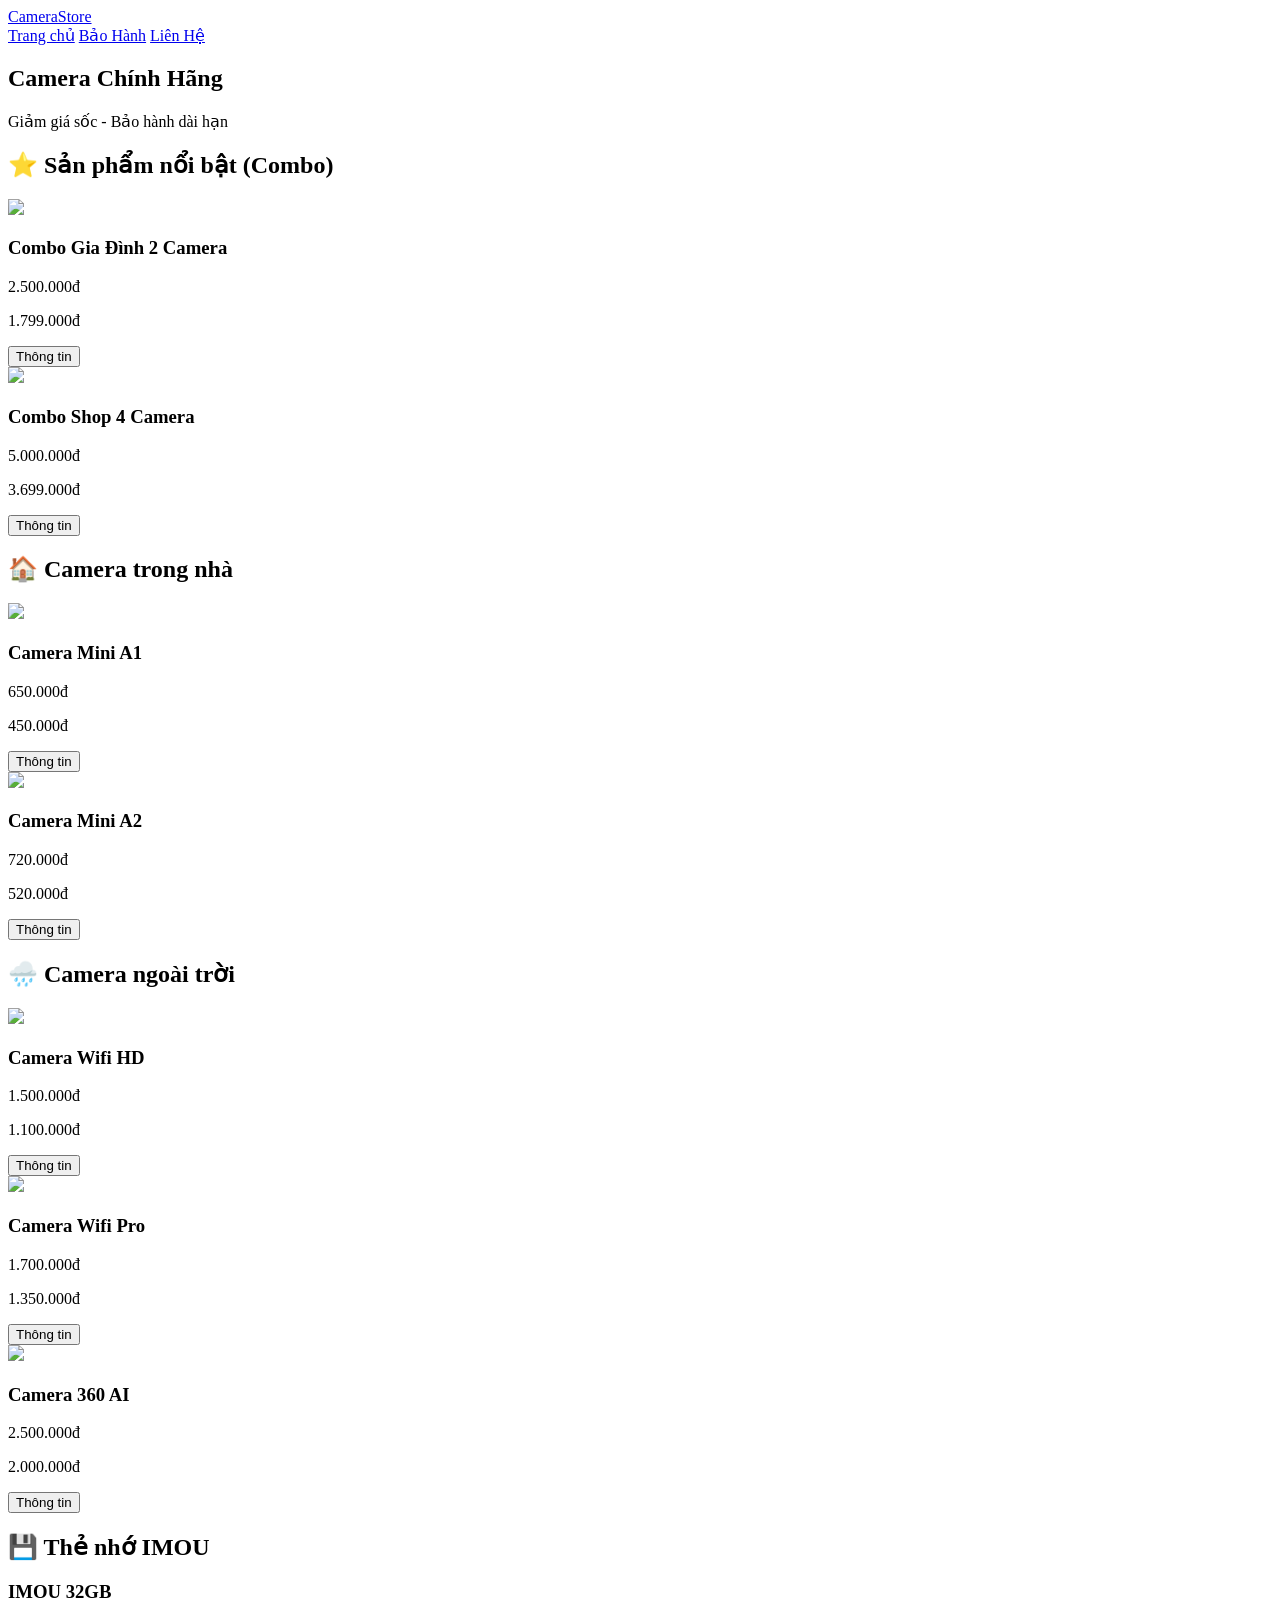
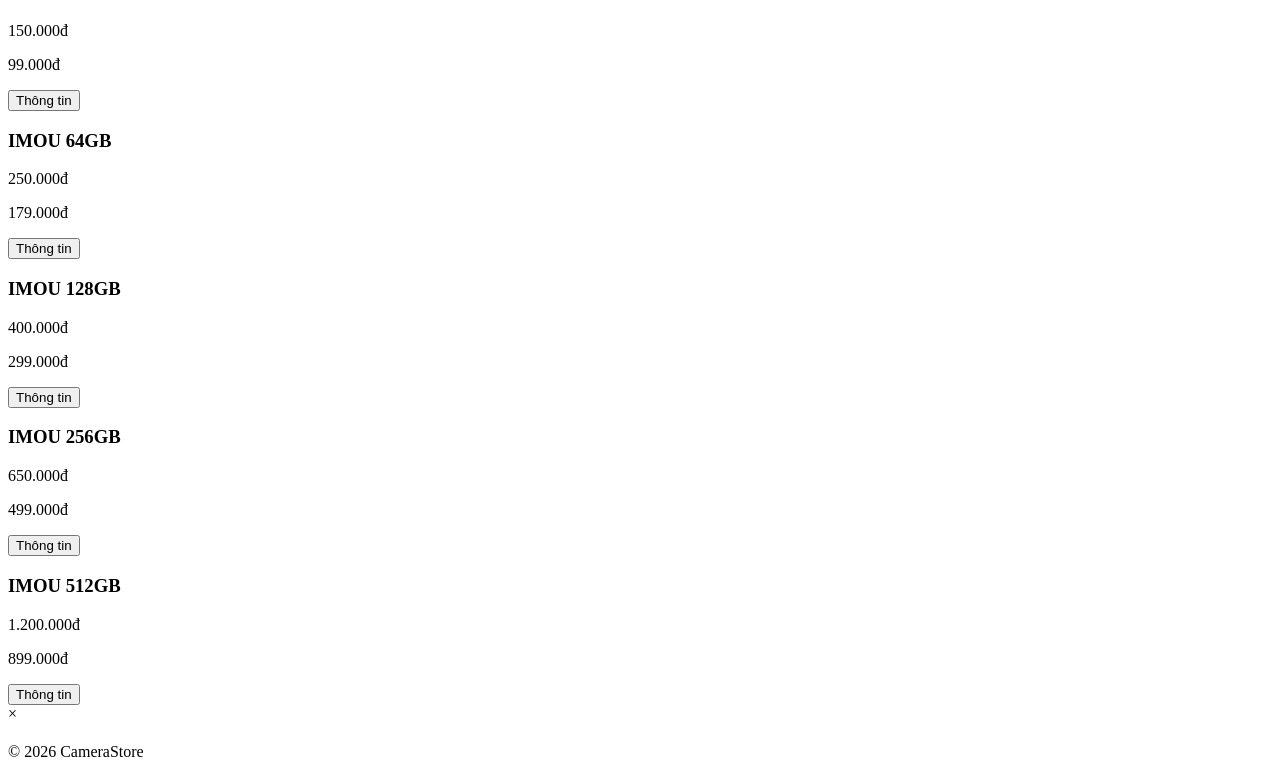
==== index.html @ 9f33ce4b "Add files via upload" ====
<!DOCTYPE html>
<html lang="vi">
<head>
<meta charset="UTF-8">
<meta name="viewport" content="width=device-width, initial-scale=1.0">
<title>Camera Store</title>

<link rel="stylesheet" href="style.css">
</head>

<body>

<header>
  <div class="logo">
    <a href="index.html">CameraStore</a>
  </div>

  <nav>
    <a href="index.html">Trang chủ</a>
    <a href="chinh-sach-bao-hanh.html">Bảo Hành</a>
    <a href="lien-he.html">Liên Hệ</a>
  </nav>
</header>

<!-- HERO -->
<section class="hero">
  <h1>Camera Chính Hãng</h1>
  <p>Giảm giá sốc - Bảo hành dài hạn</p>
</section>

<!-- ⭐ COMBO NỔI BẬT -->
<section class="container">
  <h2>⭐ Sản phẩm nổi bật (Combo)</h2>

  <div class="grid">

    <div class="card">
      <img src="https://via.placeholder.com/300">
      <h3>Combo Gia Đình 2 Camera</h3>
      <p class="old-price">2.500.000đ</p>
      <p class="price">1.799.000đ</p>
      <button onclick="showInfo(0)">Thông tin</button>
    </div>

    <div class="card">
      <img src="https://via.placeholder.com/300">
      <h3>Combo Shop 4 Camera</h3>
      <p class="old-price">5.000.000đ</p>
      <p class="price">3.699.000đ</p>
      <button onclick="showInfo(1)">Thông tin</button>
    </div>

  </div>
</section>

<!-- 🏠 CAMERA TRONG NHÀ -->
<section class="container">
  <h2>🏠 Camera trong nhà</h2>

  <div class="grid">

    <div class="card">
      <img src="https://via.placeholder.com/300">
      <h3>Camera Mini A1</h3>
      <p class="old-price">650.000đ</p>
      <p class="price">450.000đ</p>
      <button onclick="showInfo(2)">Thông tin</button>
    </div>

    <div class="card">
      <img src="https://via.placeholder.com/300">
      <h3>Camera Mini A2</h3>
      <p class="old-price">720.000đ</p>
      <p class="price">520.000đ</p>
      <button onclick="showInfo(3)">Thông tin</button>
    </div>

  </div>
</section>

<!-- 🌧️ CAMERA NGOÀI TRỜI -->
<section class="container">
  <h2>🌧️ Camera ngoài trời</h2>

  <div class="grid">

    <div class="card">
      <img src="https://via.placeholder.com/300">
      <h3>Camera Wifi HD</h3>
      <p class="old-price">1.500.000đ</p>
      <p class="price">1.100.000đ</p>
      <button onclick="showInfo(4)">Thông tin</button>
    </div>

    <div class="card">
      <img src="https://via.placeholder.com/300">
      <h3>Camera Wifi Pro</h3>
      <p class="old-price">1.700.000đ</p>
      <p class="price">1.350.000đ</p>
      <button onclick="showInfo(5)">Thông tin</button>
    </div>

    <div class="card">
      <img src="https://via.placeholder.com/300">
      <h3>Camera 360 AI</h3>
      <p class="old-price">2.500.000đ</p>
      <p class="price">2.000.000đ</p>
      <button onclick="showInfo(6)">Thông tin</button>
    </div>

  </div>
</section>

<!-- 💾 THẺ NHỚ -->
<section class="container">
  <h2>💾 Thẻ nhớ IMOU</h2>

  <div class="grid">

    <div class="card">
      <h3>IMOU 32GB</h3>
      <p class="old-price">150.000đ</p>
      <p class="price">99.000đ</p>
      <button onclick="showInfo(7)">Thông tin</button>
    </div>

    <div class="card">
      <h3>IMOU 64GB</h3>
      <p class="old-price">250.000đ</p>
      <p class="price">179.000đ</p>
      <button onclick="showInfo(8)">Thông tin</button>
    </div>

    <div class="card">
      <h3>IMOU 128GB</h3>
      <p class="old-price">400.000đ</p>
      <p class="price">299.000đ</p>
      <button onclick="showInfo(9)">Thông tin</button>
    </div>

    <div class="card">
      <h3>IMOU 256GB</h3>
      <p class="old-price">650.000đ</p>
      <p class="price">499.000đ</p>
      <button onclick="showInfo(10)">Thông tin</button>
    </div>

    <div class="card">
      <h3>IMOU 512GB</h3>
      <p class="old-price">1.200.000đ</p>
      <p class="price">899.000đ</p>
      <button onclick="showInfo(11)">Thông tin</button>
    </div>

  </div>
</section>

<!-- POPUP -->
<div id="popup" class="popup">
  <div class="popup-content">
    <span class="close" onclick="closePopup()">×</span>
    <h2 id="title"></h2>
    <p id="desc"></p>
  </div>
</div>

<footer>
  © 2026 CameraStore
</footer>

<script>
const products = [
  {name:"Combo Gia Đình 2 Camera", desc:"Combo gia đình dễ lắp, full HD."},
  {name:"Combo Shop 4 Camera", desc:"Giám sát cửa hàng toàn diện."},
  {name:"Camera Mini A1", desc:"Camera nhỏ gọn trong nhà."},
  {name:"Camera Mini A2", desc:"Bản nâng cấp hình ảnh rõ hơn."},
  {name:"Camera Wifi HD", desc:"Camera ngoài trời chống nước."},
  {name:"Camera Wifi Pro", desc:"AI cảnh báo chuyển động."},
  {name:"Camera 360 AI", desc:"Xoay 360 độ thông minh."},
  {name:"IMOU 32GB", desc:"Thẻ nhớ tốc độ cao ổn định."},
  {name:"IMOU 64GB", desc:"Dung lượng trung bình."},
  {name:"IMOU 128GB", desc:"Phù hợp gia đình."},
  {name:"IMOU 256GB", desc:"Lưu trữ dài ngày."},
  {name:"IMOU 512GB", desc:"Dung lượng cực lớn."}
];

function showInfo(i){
  document.getElementById("popup").style.display = "flex";
  document.getElementById("title").innerText = products[i].name;
  document.getElementById("desc").innerText = products[i].desc;
}

function closePopup(){
  document.getElementById("popup").style.display = "none";
}
</script>

</body>
</html>
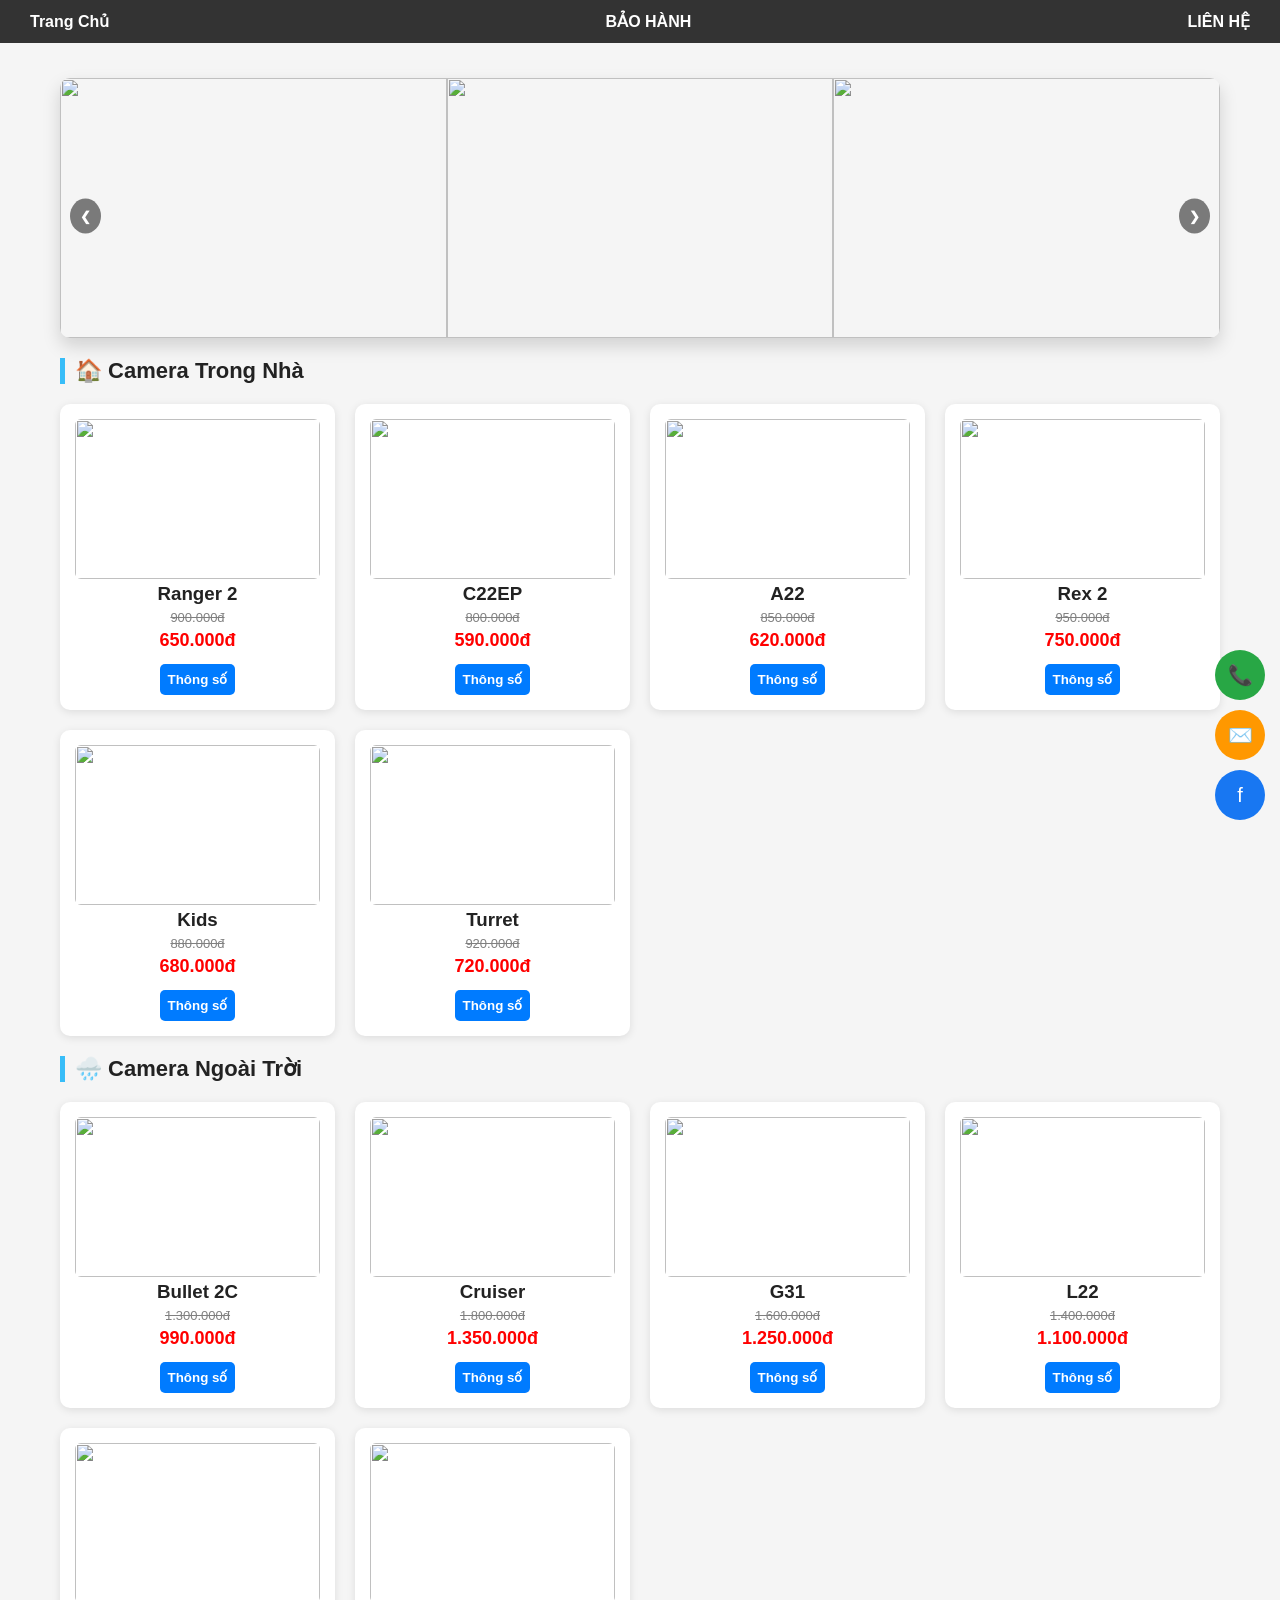
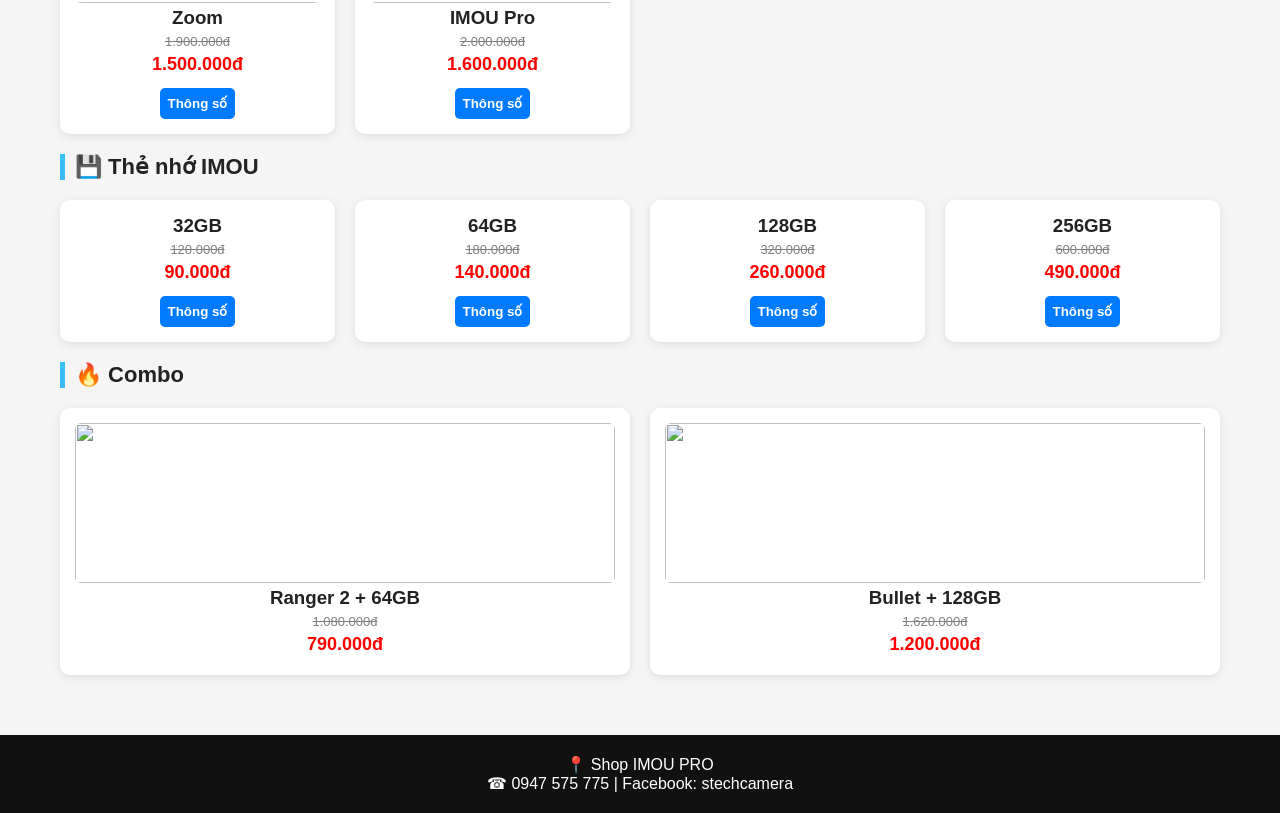
==== commit ff90f08f: "Add files via upload" ====
--- a/index.html
+++ b/index.html
@@ -2,198 +2,444 @@
 <html lang="vi">
 <head>
 <meta charset="UTF-8">
-<meta name="viewport" content="width=device-width, initial-scale=1.0">
-<title>Camera Store</title>
-
+<title>Shop CAMERA IMOU PRO</title>
 <link rel="stylesheet" href="style.css">
+<link rel="manifest" href="manifest.json">
+<meta name="theme-color" content="#111827">
+<style>
+body{
+
+font-family:Arial;
+margin:0;
+background:#f5f5f5;
+}
+
+/* HEADER */
+header{
+background:#111;
+color:#fff;
+text-align:center;
+padding:15px;
+font-size:22px;
+font-weight:bold;
+}
+
+/* NAV */
+nav{
+display:flex;
+justify-content:space-between;
+align-items:center;
+background:#333;
+padding:12px 30px;
+}
+
+nav a{
+color:#fff;
+text-decoration:none;
+font-weight:bold;
+}
+
+/* CONTAINER */
+.container{padding:20px;}
+
+/* GRID */
+.products{
+display:grid;
+grid-template-columns:repeat(auto-fit,minmax(230px,1fr));
+gap:20px;
+}
+
+/* CARD */
+.card{
+background:#fff;
+padding:15px;
+border-radius:10px;
+text-align:center;
+box-shadow:0 2px 8px rgba(0,0,0,0.1);
+}
+
+.card img{
+width:100%;
+height:160px;
+object-fit:cover;
+border-radius:6px;
+cursor:pointer;
+}
+
+/* PRICE */
+.price-old{
+text-decoration:line-through;
+color:gray;
+font-size:13px;
+}
+.price-new{
+color:red;
+font-weight:bold;
+font-size:18px;
+}
+
+/* BUTTON */
+button{
+margin-top:8px;
+padding:8px;
+border:none;
+background:#007bff;
+color:#fff;
+border-radius:5px;
+cursor:pointer;
+}
+
+/* SLIDER */
+.carousel{
+position:relative;
+overflow:hidden;
+width:100%;
+margin:15px 0;
+border-radius:10px;
+}
+.slides{
+display:flex;
+transition:0.5s;
+}
+.slides img{
+width:100%;
+height:260px;
+object-fit:cover;
+}
+.prev,.next{
+position:absolute;
+top:50%;
+transform:translateY(-50%);
+background:rgba(0,0,0,0.5);
+color:#fff;
+border:none;
+padding:10px;
+cursor:pointer;
+}
+.prev{left:10px;}
+.next{right:10px;}
+
+/* POPUP THÔNG SỐ (FIX QUAN TRỌNG) */
+#popup{
+display:none;
+position:fixed;
+top:0;left:0;
+width:100%;height:100%;
+background:rgba(0,0,0,0.7);
+justify-content:center;
+align-items:center;
+}
+
+.box{
+background:#fff;
+padding:20px;
+width:320px;
+border-radius:10px;
+text-align:center;
+}
+
+.close{
+float:right;
+color:red;
+cursor:pointer;
+font-size:18px;
+}
+
+/* ZOOM */
+#zoom{
+display:none;
+position:fixed;
+top:0;left:0;
+width:100%;height:100%;
+background:rgba(0,0,0,0.85);
+justify-content:center;
+align-items:center;
+}
+
+#zoom img{
+max-width:90%;
+max-height:90%;
+border-radius:10px;
+}
+
+/* FLOAT */
+.floating{
+position:fixed;
+right:15px;
+bottom:80px;
+display:flex;
+flex-direction:column;
+gap:10px;
+}
+
+.floating a{
+width:50px;height:50px;
+display:flex;
+align-items:center;
+justify-content:center;
+border-radius:50%;
+color:#fff;
+text-decoration:none;
+font-size:20px;
+}
+
+.phone{background:#28a745;}
+.sms{background:#ff9800;}
+.fb{background:#1877f2;}
+
+/* FOOTER */
+footer{
+background:#111;
+color:#fff;
+text-align:center;
+padding:20px;
+margin-top:40px;
+}
+</style>
 </head>
 
 <body>
 
-<header>
-  <div class="logo">
-    <a href="index.html">CameraStore</a>
-  </div>
-
-  <nav>
-    <a href="index.html">Trang chủ</a>
-    <a href="chinh-sach-bao-hanh.html">Bảo Hành</a>
-    <a href="lien-he.html">Liên Hệ</a>
-  </nav>
-</header>
-
-<!-- HERO -->
-<section class="hero">
-  <h1>Camera Chính Hãng</h1>
-  <p>Giảm giá sốc - Bảo hành dài hạn</p>
-</section>
-
-<!-- ⭐ COMBO NỔI BẬT -->
-<section class="container">
-  <h2>⭐ Sản phẩm nổi bật (Combo)</h2>
-
-  <div class="grid">
-
-    <div class="card">
-      <img src="https://via.placeholder.com/300">
-      <h3>Combo Gia Đình 2 Camera</h3>
-      <p class="old-price">2.500.000đ</p>
-      <p class="price">1.799.000đ</p>
-      <button onclick="showInfo(0)">Thông tin</button>
-    </div>
-
-    <div class="card">
-      <img src="https://via.placeholder.com/300">
-      <h3>Combo Shop 4 Camera</h3>
-      <p class="old-price">5.000.000đ</p>
-      <p class="price">3.699.000đ</p>
-      <button onclick="showInfo(1)">Thông tin</button>
-    </div>
-
-  </div>
-</section>
-
-<!-- 🏠 CAMERA TRONG NHÀ -->
-<section class="container">
-  <h2>🏠 Camera trong nhà</h2>
-
-  <div class="grid">
-
-    <div class="card">
-      <img src="https://via.placeholder.com/300">
-      <h3>Camera Mini A1</h3>
-      <p class="old-price">650.000đ</p>
-      <p class="price">450.000đ</p>
-      <button onclick="showInfo(2)">Thông tin</button>
-    </div>
-
-    <div class="card">
-      <img src="https://via.placeholder.com/300">
-      <h3>Camera Mini A2</h3>
-      <p class="old-price">720.000đ</p>
-      <p class="price">520.000đ</p>
-      <button onclick="showInfo(3)">Thông tin</button>
-    </div>
-
-  </div>
-</section>
-
-<!-- 🌧️ CAMERA NGOÀI TRỜI -->
-<section class="container">
-  <h2>🌧️ Camera ngoài trời</h2>
-
-  <div class="grid">
-
-    <div class="card">
-      <img src="https://via.placeholder.com/300">
-      <h3>Camera Wifi HD</h3>
-      <p class="old-price">1.500.000đ</p>
-      <p class="price">1.100.000đ</p>
-      <button onclick="showInfo(4)">Thông tin</button>
-    </div>
-
-    <div class="card">
-      <img src="https://via.placeholder.com/300">
-      <h3>Camera Wifi Pro</h3>
-      <p class="old-price">1.700.000đ</p>
-      <p class="price">1.350.000đ</p>
-      <button onclick="showInfo(5)">Thông tin</button>
-    </div>
-
-    <div class="card">
-      <img src="https://via.placeholder.com/300">
-      <h3>Camera 360 AI</h3>
-      <p class="old-price">2.500.000đ</p>
-      <p class="price">2.000.000đ</p>
-      <button onclick="showInfo(6)">Thông tin</button>
-    </div>
-
-  </div>
-</section>
-
-<!-- 💾 THẺ NHỚ -->
-<section class="container">
-  <h2>💾 Thẻ nhớ IMOU</h2>
-
-  <div class="grid">
-
-    <div class="card">
-      <h3>IMOU 32GB</h3>
-      <p class="old-price">150.000đ</p>
-      <p class="price">99.000đ</p>
-      <button onclick="showInfo(7)">Thông tin</button>
-    </div>
-
-    <div class="card">
-      <h3>IMOU 64GB</h3>
-      <p class="old-price">250.000đ</p>
-      <p class="price">179.000đ</p>
-      <button onclick="showInfo(8)">Thông tin</button>
-    </div>
-
-    <div class="card">
-      <h3>IMOU 128GB</h3>
-      <p class="old-price">400.000đ</p>
-      <p class="price">299.000đ</p>
-      <button onclick="showInfo(9)">Thông tin</button>
-    </div>
-
-    <div class="card">
-      <h3>IMOU 256GB</h3>
-      <p class="old-price">650.000đ</p>
-      <p class="price">499.000đ</p>
-      <button onclick="showInfo(10)">Thông tin</button>
-    </div>
-
-    <div class="card">
-      <h3>IMOU 512GB</h3>
-      <p class="old-price">1.200.000đ</p>
-      <p class="price">899.000đ</p>
-      <button onclick="showInfo(11)">Thông tin</button>
-    </div>
-
-  </div>
-</section>
-
-<!-- POPUP -->
-<div id="popup" class="popup">
-  <div class="popup-content">
-    <span class="close" onclick="closePopup()">×</span>
-    <h2 id="title"></h2>
-    <p id="desc"></p>
-  </div>
-</div>
-
+
+<nav>
+<a href="index.html">Trang Chủ</a>
+<a href="baohanh.html">BẢO HÀNH</a>
+<a href="lienhe.html">LIÊN HỆ</a>
+</nav>
+
+<div class="container">
+
+<!-- SLIDER -->
+<div class="carousel">
+<div class="slides" id="slides">
+<img src="https://i.imgur.com/8Km9tLL.jpg">
+<img src="https://i.imgur.com/8Km9tLL.jpg">
+<img src="https://i.imgur.com/8Km9tLL.jpg">
+</div>
+
+<button class="prev" onclick="prev()">❮</button>
+<button class="next" onclick="next()">❯</button>
+</div>
+
+<!-- CAMERA TRONG NHÀ -->
+<h2>🏠 Camera Trong Nhà</h2>
+<div class="products">
+
+<div class="card">
+<img src="https://cdn.imoulife.com/IMOU-Ranger2.jpg" onclick="zoom(this.src)">
+<h3>Ranger 2</h3>
+<p class="price-old">900.000đ</p>
+<p class="price-new">650.000đ</p>
+<button onclick="spec('Full HD 1080P, xoay 360°, AI tracking')">Thông số</button>
+</div>
+
+<div class="card">
+<img src="https://cdn.imoulife.com/IMOU-C22EP.jpg" onclick="zoom(this.src)">
+<h3>C22EP</h3>
+<p class="price-old">800.000đ</p>
+<p class="price-new">590.000đ</p>
+<button onclick="spec('AI phát hiện người, cảnh báo chuyển động')">Thông số</button>
+</div>
+
+<div class="card">
+<img src="https://cdn.imoulife.com/IMOU-IPC-A22.jpg" onclick="zoom(this.src)">
+<h3>A22</h3>
+<p class="price-old">850.000đ</p>
+<p class="price-new">620.000đ</p>
+<button onclick="spec('Góc rộng 108°, quan sát ban đêm')">Thông số</button>
+</div>
+
+<div class="card">
+<img src="https://cdn.imoulife.com/IMOU-Rex2.jpg" onclick="zoom(this.src)">
+<h3>Rex 2</h3>
+<p class="price-old">950.000đ</p>
+<p class="price-new">750.000đ</p>
+<button onclick="spec('AI tracking thông minh')">Thông số</button>
+</div>
+
+<div class="card">
+<img src="https://cdn.imoulife.com/IMOU-Kids.jpg" onclick="zoom(this.src)">
+<h3>Kids</h3>
+<p class="price-old">880.000đ</p>
+<p class="price-new">680.000đ</p>
+<button onclick="spec('Theo dõi trẻ nhỏ')">Thông số</button>
+</div>
+
+<div class="card">
+<img src="https://cdn.imoulife.com/IMOU-Turret.jpg" onclick="zoom(this.src)">
+<h3>Turret</h3>
+<p class="price-old">920.000đ</p>
+<p class="price-new">720.000đ</p>
+<button onclick="spec('Âm thanh 2 chiều')">Thông số</button>
+</div>
+
+</div>
+
+<!-- CAMERA NGOÀI TRỜI -->
+<h2>🌧️ Camera Ngoài Trời</h2>
+<div class="products">
+
+<div class="card">
+<img src="https://cdn.imoulife.com/IMOU-Bullet2C.jpg" onclick="zoom(this.src)">
+<h3>Bullet 2C</h3>
+<p class="price-old">1.300.000đ</p>
+<p class="price-new">990.000đ</p>
+<button onclick="spec('IP67 chống nước')">Thông số</button>
+</div>
+
+<div class="card">
+<img src="https://cdn.imoulife.com/IMOU-Cruiser.jpg" onclick="zoom(this.src)">
+<h3>Cruiser</h3>
+<p class="price-old">1.800.000đ</p>
+<p class="price-new">1.350.000đ</p>
+<button onclick="spec('Xoay 360°, AI')">Thông số</button>
+</div>
+
+<div class="card">
+<img src="https://cdn.imoulife.com/IMOU-G31.jpg" onclick="zoom(this.src)">
+<h3>G31</h3>
+<p class="price-old">1.600.000đ</p>
+<p class="price-new">1.250.000đ</p>
+<button onclick="spec('AI người')">Thông số</button>
+</div>
+
+<div class="card">
+<img src="https://cdn.imoulife.com/IMOU-L22.jpg" onclick="zoom(this.src)">
+<h3>L22</h3>
+<p class="price-old">1.400.000đ</p>
+<p class="price-new">1.100.000đ</p>
+<button onclick="spec('Hồng ngoại xa')">Thông số</button>
+</div>
+
+<div class="card">
+<img src="https://cdn.imoulife.com/IMOU-Zoom.jpg" onclick="zoom(this.src)">
+<h3>Zoom</h3>
+<p class="price-old">1.900.000đ</p>
+<p class="price-new">1.500.000đ</p>
+<button onclick="spec('Zoom 8X')">Thông số</button>
+</div>
+
+<div class="card">
+<img src="https://cdn.imoulife.com/IMOU-Pro.jpg" onclick="zoom(this.src)">
+<h3>IMOU Pro</h3>
+<p class="price-old">2.000.000đ</p>
+<p class="price-new">1.600.000đ</p>
+<button onclick="spec('Cao cấp AI')">Thông số</button>
+</div>
+
+</div>
+
+<!-- THẺ NHỚ -->
+<h2>💾 Thẻ nhớ IMOU</h2>
+<div class="products">
+
+<div class="card">
+<h3>32GB</h3>
+<p class="price-old">120.000đ</p>
+<p class="price-new">90.000đ</p>
+<button onclick="spec('32GB - lưu 2-3 ngày')">Thông số</button>
+</div>
+
+<div class="card">
+<h3>64GB</h3>
+<p class="price-old">180.000đ</p>
+<p class="price-new">140.000đ</p>
+<button onclick="spec('64GB - lưu 5-7 ngày')">Thông số</button>
+</div>
+
+<div class="card">
+<h3>128GB</h3>
+<p class="price-old">320.000đ</p>
+<p class="price-new">260.000đ</p>
+<button onclick="spec('128GB - lưu 10-14 ngày')">Thông số</button>
+</div>
+
+<div class="card">
+<h3>256GB</h3>
+<p class="price-old">600.000đ</p>
+<p class="price-new">490.000đ</p>
+<button onclick="spec('256GB - lưu dài ngày')">Thông số</button>
+</div>
+
+</div>
+
+<!-- COMBO -->
+<h2>🔥 Combo</h2>
+<div class="products">
+
+<div class="card">
+<img src="https://cdn.imoulife.com/combo.jpg">
+<h3>Ranger 2 + 64GB</h3>
+<p class="price-old">1.080.000đ</p>
+<p class="price-new">790.000đ</p>
+</div>
+
+<div class="card">
+<img src="https://cdn.imoulife.com/combo.jpg">
+<h3>Bullet + 128GB</h3>
+<p class="price-old">1.620.000đ</p>
+<p class="price-new">1.200.000đ</p>
+</div>
+
+</div>
+
+</div>
+
+<!-- FLOAT -->
+<div class="floating">
+<a class="phone" href="tel:0947575775">📞</a>
+<a class="sms" href="sms:0947575775">✉️</a>
+<a class="fb" href="https://facebook.com/stechcamera" target="_blank">f</a>
+</div>
+
+<!-- FOOTER -->
 <footer>
-  © 2026 CameraStore
+<p>📍 Shop IMOU PRO</p>
+<p>☎ 0947 575 775 | Facebook: stechcamera</p>
 </footer>
+<script src="script.js"></script>
+<!-- POPUP FIX -->
+<div id="popup">
+<div class="box">
+<span class="close" onclick="closeSpec()">✖</span>
+<p id="text"></p>
+</div>
+</div>
+
+<!-- ZOOM -->
+<div id="zoom" onclick="closeZoom()">
+<img id="img">
+</div>
 
 <script>
-const products = [
-  {name:"Combo Gia Đình 2 Camera", desc:"Combo gia đình dễ lắp, full HD."},
-  {name:"Combo Shop 4 Camera", desc:"Giám sát cửa hàng toàn diện."},
-  {name:"Camera Mini A1", desc:"Camera nhỏ gọn trong nhà."},
-  {name:"Camera Mini A2", desc:"Bản nâng cấp hình ảnh rõ hơn."},
-  {name:"Camera Wifi HD", desc:"Camera ngoài trời chống nước."},
-  {name:"Camera Wifi Pro", desc:"AI cảnh báo chuyển động."},
-  {name:"Camera 360 AI", desc:"Xoay 360 độ thông minh."},
-  {name:"IMOU 32GB", desc:"Thẻ nhớ tốc độ cao ổn định."},
-  {name:"IMOU 64GB", desc:"Dung lượng trung bình."},
-  {name:"IMOU 128GB", desc:"Phù hợp gia đình."},
-  {name:"IMOU 256GB", desc:"Lưu trữ dài ngày."},
-  {name:"IMOU 512GB", desc:"Dung lượng cực lớn."}
-];
-
-function showInfo(i){
-  document.getElementById("popup").style.display = "flex";
-  document.getElementById("title").innerText = products[i].name;
-  document.getElementById("desc").innerText = products[i].desc;
-}
-
-function closePopup(){
-  document.getElementById("popup").style.display = "none";
+let i=0;
+const s=document.getElementById("slides");
+
+function show(){s.style.transform=`translateX(-${i*100}%)`;}
+function next(){i=(i+1)%3;show();}
+function prev(){i=(i-1+3)%3;show();}
+function go(n){i=n;show();}
+setInterval(next,4000);
+show();
+
+/* FIX POPUP */
+function spec(t){
+document.getElementById("popup").style.display="flex";
+document.getElementById("text").innerText=t;
+}
+function closeSpec(){
+document.getElementById("popup").style.display="none";
+}
+
+/* ZOOM */
+function zoom(src){
+document.getElementById("zoom").style.display="flex";
+document.getElementById("img").src=src;
+}
+function closeZoom(){
+document.getElementById("zoom").style.display="none";
 }
 </script>
-
+<script src="script.js"></script>
 </body>
 </html>
--- a/style.css
+++ b/style.css
@@ -0,0 +1,214 @@
+
+/* ================= RESET ================= */
+*{
+margin:0;
+padding:0;
+box-sizing:border-box;
+font-family: 'Segoe UI', Arial, sans-serif;
+}
+
+body{
+background:#f4f6f8;
+color:#222;
+}
+
+/* ================= HEADER ================= */
+header{
+background: linear-gradient(135deg,#0f172a,#1e293b);
+color:#fff;
+text-align:center;
+padding:18px;
+font-size:22px;
+font-weight:700;
+letter-spacing:1px;
+box-shadow:0 4px 10px rgba(0,0,0,0.2);
+}
+
+/* ================= NAV ================= */
+nav{
+display:flex;
+justify-content:center;
+gap:25px;
+background:#111827;
+padding:12px;
+position:sticky;
+top:0;
+z-index:10;
+}
+
+nav a{
+color:#fff;
+text-decoration:none;
+font-weight:600;
+transition:0.3s;
+}
+
+nav a:hover{
+color:#38bdf8;
+}
+
+/* ================= CONTAINER ================= */
+.container{
+padding:25px;
+max-width:1200px;
+margin:auto;
+}
+
+/* ================= TITLE ================= */
+h2{
+margin:20px 0;
+font-size:22px;
+border-left:5px solid #38bdf8;
+padding-left:10px;
+}
+
+/* ================= PRODUCT GRID ================= */
+.products{
+display:grid;
+grid-template-columns:repeat(auto-fit,minmax(220px,1fr));
+gap:18px;
+}
+
+/* ================= CARD ================= */
+.card{
+background:#fff;
+border-radius:14px;
+overflow:hidden;
+box-shadow:0 6px 15px rgba(0,0,0,0.08);
+transition:0.3s;
+text-align:center;
+padding-bottom:12px;
+}
+
+.card:hover{
+transform:translateY(-5px);
+box-shadow:0 10px 20px rgba(0,0,0,0.15);
+}
+
+.card img{
+width:100%;
+height:170px;
+object-fit:cover;
+cursor:pointer;
+transition:0.3s;
+}
+
+.card img:hover{
+transform:scale(1.05);
+}
+
+/* ================= PRICE ================= */
+.price-old{
+color:#999;
+text-decoration:line-through;
+font-size:13px;
+margin-top:5px;
+}
+
+.price-new{
+color:#e11d48;
+font-weight:bold;
+font-size:18px;
+margin:5px 0;
+}
+
+/* ================= BUTTON ================= */
+button{
+margin-top:8px;
+padding:9px 14px;
+border:none;
+background:linear-gradient(135deg,#2563eb,#38bdf8);
+color:#fff;
+border-radius:8px;
+cursor:pointer;
+font-weight:600;
+transition:0.3s;
+}
+
+button:hover{
+opacity:0.85;
+transform:scale(1.05);
+}
+
+/* ================= SLIDER ================= */
+.carousel{
+position:relative;
+overflow:hidden;
+border-radius:14px;
+margin-bottom:20px;
+box-shadow:0 8px 18px rgba(0,0,0,0.15);
+}
+
+.slides{
+display:flex;
+transition:0.5s ease;
+}
+
+.slides img{
+width:100%;
+height:320px;
+object-fit:cover;
+}
+
+.prev,.next{
+position:absolute;
+top:50%;
+transform:translateY(-50%);
+background:rgba(0,0,0,0.5);
+color:#fff;
+border:none;
+padding:10px 14px;
+cursor:pointer;
+border-radius:50%;
+}
+
+.prev{left:10px;}
+.next{right:10px;}
+
+/* ================= POPUP ================= */
+#popup,#zoom{
+display:none;
+position:fixed;
+top:0;left:0;
+width:100%;height:100%;
+background:rgba(0,0,0,0.7);
+justify-content:center;
+align-items:center;
+z-index:100;
+}
+
+.box{
+background:#fff;
+padding:25px;
+border-radius:12px;
+min-width:280px;
+text-align:center;
+box-shadow:0 10px 25px rgba(0,0,0,0.3);
+}
+
+.close{
+float:right;
+cursor:pointer;
+color:red;
+font-size:18px;
+}
+
+/* ================= ZOOM IMAGE ================= */
+#zoom img{
+max-width:90%;
+max-height:90%;
+border-radius:12px;
+box-shadow:0 10px 30px rgba(0,0,0,0.4);
+}
+
+/* ================= RESPONSIVE ================= */
+@media (max-width:600px){
+.slides img{
+height:200px;
+}
+
+nav{
+flex-wrap:wrap;
+gap:10px;
+}
+}
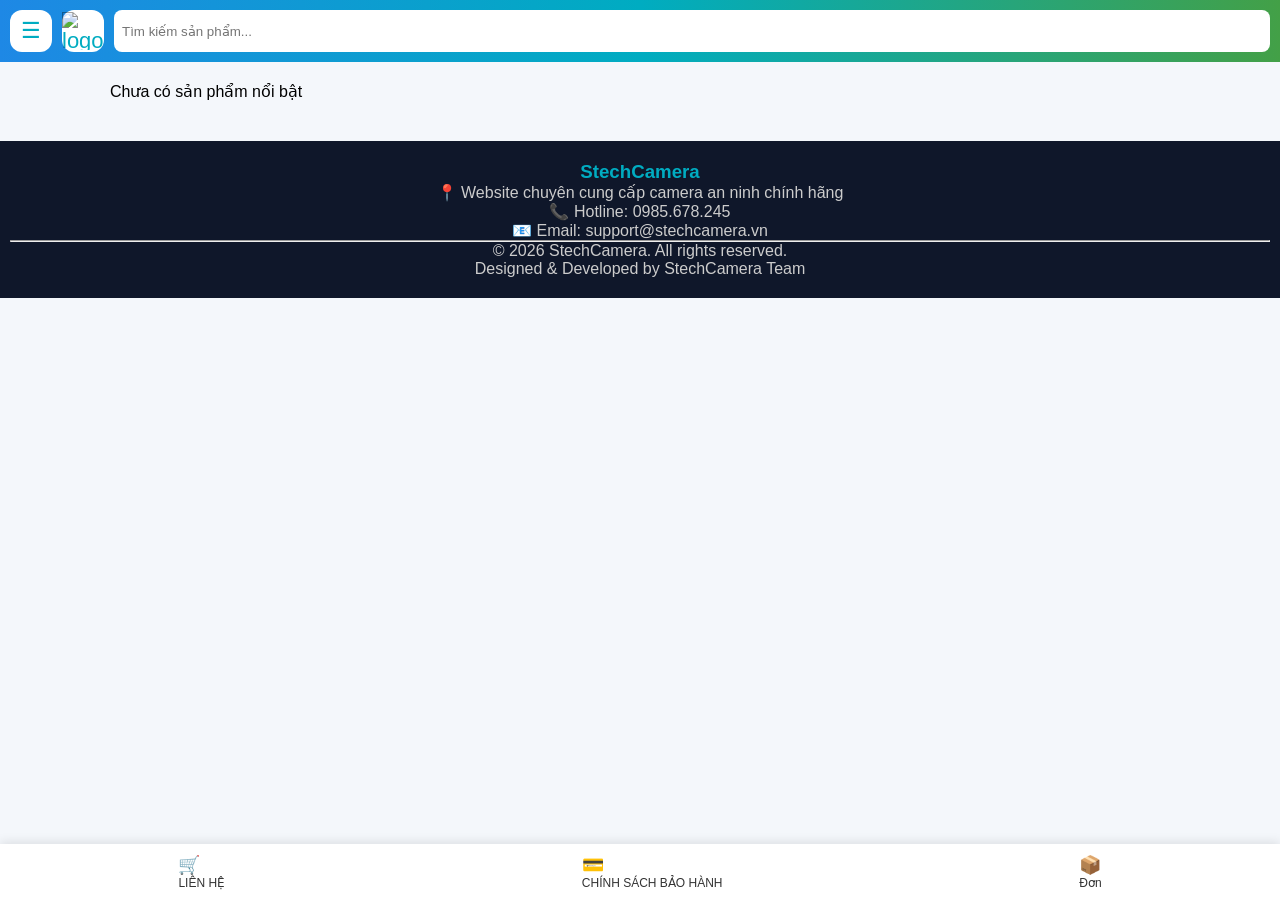
==== commit 07b0f9db: "Add files via upload" ====
--- a/index.html
+++ b/index.html
@@ -1,445 +1,174 @@
+
 <!DOCTYPE html>
 <html lang="vi">
 <head>
 <meta charset="UTF-8">
-<title>Shop CAMERA IMOU PRO</title>
+<meta name="viewport" content="width=device-width, initial-scale=1.0">
+<title>Shop Camera Pro</title>
+
 <link rel="stylesheet" href="style.css">
-<link rel="manifest" href="manifest.json">
-<meta name="theme-color" content="#111827">
+
 <style>
-body{
-
-font-family:Arial;
-margin:0;
-background:#f5f5f5;
-}
-
-/* HEADER */
-header{
-background:#111;
-color:#fff;
-text-align:center;
-padding:15px;
-font-size:22px;
-font-weight:bold;
-}
-
-/* NAV */
-nav{
-display:flex;
-justify-content:space-between;
-align-items:center;
-background:#333;
-padding:12px 30px;
-}
-
-nav a{
-color:#fff;
-text-decoration:none;
-font-weight:bold;
-}
-
-/* CONTAINER */
-.container{padding:20px;}
-
-/* GRID */
-.products{
-display:grid;
-grid-template-columns:repeat(auto-fit,minmax(230px,1fr));
-gap:20px;
-}
-
-/* CARD */
-.card{
-background:#fff;
-padding:15px;
-border-radius:10px;
-text-align:center;
-box-shadow:0 2px 8px rgba(0,0,0,0.1);
-}
-
-.card img{
-width:100%;
-height:160px;
-object-fit:cover;
-border-radius:6px;
-cursor:pointer;
-}
-
-/* PRICE */
-.price-old{
-text-decoration:line-through;
-color:gray;
-font-size:13px;
-}
-.price-new{
-color:red;
-font-weight:bold;
-font-size:18px;
-}
-
-/* BUTTON */
-button{
-margin-top:8px;
-padding:8px;
-border:none;
-background:#007bff;
-color:#fff;
-border-radius:5px;
-cursor:pointer;
-}
-
-/* SLIDER */
-.carousel{
-position:relative;
-overflow:hidden;
-width:100%;
-margin:15px 0;
-border-radius:10px;
-}
-.slides{
-display:flex;
-transition:0.5s;
-}
-.slides img{
-width:100%;
-height:260px;
-object-fit:cover;
-}
-.prev,.next{
-position:absolute;
-top:50%;
-transform:translateY(-50%);
-background:rgba(0,0,0,0.5);
-color:#fff;
-border:none;
-padding:10px;
-cursor:pointer;
-}
-.prev{left:10px;}
-.next{right:10px;}
-
-/* POPUP THÔNG SỐ (FIX QUAN TRỌNG) */
-#popup{
-display:none;
-position:fixed;
-top:0;left:0;
-width:100%;height:100%;
-background:rgba(0,0,0,0.7);
-justify-content:center;
-align-items:center;
-}
-
-.box{
-background:#fff;
-padding:20px;
-width:320px;
-border-radius:10px;
-text-align:center;
-}
-
-.close{
-float:right;
-color:red;
-cursor:pointer;
-font-size:18px;
-}
-
-/* ZOOM */
-#zoom{
-display:none;
-position:fixed;
-top:0;left:0;
-width:100%;height:100%;
-background:rgba(0,0,0,0.85);
-justify-content:center;
-align-items:center;
-}
-
-#zoom img{
-max-width:90%;
-max-height:90%;
-border-radius:10px;
-}
-
-/* FLOAT */
-.floating{
-position:fixed;
-right:15px;
-bottom:80px;
-display:flex;
-flex-direction:column;
-gap:10px;
-}
-
-.floating a{
-width:50px;height:50px;
-display:flex;
-align-items:center;
-justify-content:center;
-border-radius:50%;
-color:#fff;
-text-decoration:none;
-font-size:20px;
-}
-
-.phone{background:#28a745;}
-.sms{background:#ff9800;}
-.fb{background:#1877f2;}
-
-/* FOOTER */
-footer{
-background:#111;
-color:#fff;
-text-align:center;
-padding:20px;
-margin-top:40px;
+/* LOGO KHÔNG VIỀN */
+.logo img{
+  height:38px;
+  width:auto;
+  border:0;
+  outline:0;
+  box-shadow:none;
+  display:block;
+  background:transparent;
 }
 </style>
+
 </head>
 
 <body>
 
+<div id="overlay" onclick="toggleMenu()"></div>
 
-<nav>
-<a href="index.html">Trang Chủ</a>
-<a href="baohanh.html">BẢO HÀNH</a>
-<a href="lienhe.html">LIÊN HỆ</a>
-</nav>
-
-<div class="container">
-
-<!-- SLIDER -->
-<div class="carousel">
-<div class="slides" id="slides">
-<img src="https://i.imgur.com/8Km9tLL.jpg">
-<img src="https://i.imgur.com/8Km9tLL.jpg">
-<img src="https://i.imgur.com/8Km9tLL.jpg">
+<!-- MENU -->
+<div class="sidebar" id="sidebar">
+  <h3>Danh mục</h3>
+  <a href="admin.html">🔐 Admin</a>
+  <a href="index.html">🏠 Trang chủ</a>
+  <a href="camera-trong-nha.html">📷 Camera trong nhà</a>
+  <a href="camera-ngoai-troi.html">🌧 Camera ngoài trời</a>
+  <a href="the-nho.html">💾 Thẻ nhớ</a>
+  <a href="combo-khuyenmai.html">🎁 Combo khuyến mãi</a>
 </div>
 
-<button class="prev" onclick="prev()">❮</button>
-<button class="next" onclick="next()">❯</button>
-</div>
+<!-- HEADER -->
+<header>
+  <div onclick="toggleMenu()">☰</div>
 
-<!-- CAMERA TRONG NHÀ -->
-<h2>🏠 Camera Trong Nhà</h2>
-<div class="products">
+  <!-- LOGO -->
+  <div class="logo">
+    <img src="https://i.ibb.co/Z1kv9nJj/logo.png" alt="logo">
+  </div>
 
-<div class="card">
-<img src="https://cdn.imoulife.com/IMOU-Ranger2.jpg" onclick="zoom(this.src)">
-<h3>Ranger 2</h3>
-<p class="price-old">900.000đ</p>
-<p class="price-new">650.000đ</p>
-<button onclick="spec('Full HD 1080P, xoay 360°, AI tracking')">Thông số</button>
-</div>
+  <input id="search" placeholder="Tìm kiếm sản phẩm...">
+</header>
 
-<div class="card">
-<img src="https://cdn.imoulife.com/IMOU-C22EP.jpg" onclick="zoom(this.src)">
-<h3>C22EP</h3>
-<p class="price-old">800.000đ</p>
-<p class="price-new">590.000đ</p>
-<button onclick="spec('AI phát hiện người, cảnh báo chuyển động')">Thông số</button>
-</div>
-
-<div class="card">
-<img src="https://cdn.imoulife.com/IMOU-IPC-A22.jpg" onclick="zoom(this.src)">
-<h3>A22</h3>
-<p class="price-old">850.000đ</p>
-<p class="price-new">620.000đ</p>
-<button onclick="spec('Góc rộng 108°, quan sát ban đêm')">Thông số</button>
-</div>
-
-<div class="card">
-<img src="https://cdn.imoulife.com/IMOU-Rex2.jpg" onclick="zoom(this.src)">
-<h3>Rex 2</h3>
-<p class="price-old">950.000đ</p>
-<p class="price-new">750.000đ</p>
-<button onclick="spec('AI tracking thông minh')">Thông số</button>
-</div>
-
-<div class="card">
-<img src="https://cdn.imoulife.com/IMOU-Kids.jpg" onclick="zoom(this.src)">
-<h3>Kids</h3>
-<p class="price-old">880.000đ</p>
-<p class="price-new">680.000đ</p>
-<button onclick="spec('Theo dõi trẻ nhỏ')">Thông số</button>
-</div>
-
-<div class="card">
-<img src="https://cdn.imoulife.com/IMOU-Turret.jpg" onclick="zoom(this.src)">
-<h3>Turret</h3>
-<p class="price-old">920.000đ</p>
-<p class="price-new">720.000đ</p>
-<button onclick="spec('Âm thanh 2 chiều')">Thông số</button>
-</div>
-
-</div>
-
-<!-- CAMERA NGOÀI TRỜI -->
-<h2>🌧️ Camera Ngoài Trời</h2>
-<div class="products">
-
-<div class="card">
-<img src="https://cdn.imoulife.com/IMOU-Bullet2C.jpg" onclick="zoom(this.src)">
-<h3>Bullet 2C</h3>
-<p class="price-old">1.300.000đ</p>
-<p class="price-new">990.000đ</p>
-<button onclick="spec('IP67 chống nước')">Thông số</button>
-</div>
-
-<div class="card">
-<img src="https://cdn.imoulife.com/IMOU-Cruiser.jpg" onclick="zoom(this.src)">
-<h3>Cruiser</h3>
-<p class="price-old">1.800.000đ</p>
-<p class="price-new">1.350.000đ</p>
-<button onclick="spec('Xoay 360°, AI')">Thông số</button>
-</div>
-
-<div class="card">
-<img src="https://cdn.imoulife.com/IMOU-G31.jpg" onclick="zoom(this.src)">
-<h3>G31</h3>
-<p class="price-old">1.600.000đ</p>
-<p class="price-new">1.250.000đ</p>
-<button onclick="spec('AI người')">Thông số</button>
-</div>
-
-<div class="card">
-<img src="https://cdn.imoulife.com/IMOU-L22.jpg" onclick="zoom(this.src)">
-<h3>L22</h3>
-<p class="price-old">1.400.000đ</p>
-<p class="price-new">1.100.000đ</p>
-<button onclick="spec('Hồng ngoại xa')">Thông số</button>
-</div>
-
-<div class="card">
-<img src="https://cdn.imoulife.com/IMOU-Zoom.jpg" onclick="zoom(this.src)">
-<h3>Zoom</h3>
-<p class="price-old">1.900.000đ</p>
-<p class="price-new">1.500.000đ</p>
-<button onclick="spec('Zoom 8X')">Thông số</button>
-</div>
-
-<div class="card">
-<img src="https://cdn.imoulife.com/IMOU-Pro.jpg" onclick="zoom(this.src)">
-<h3>IMOU Pro</h3>
-<p class="price-old">2.000.000đ</p>
-<p class="price-new">1.600.000đ</p>
-<button onclick="spec('Cao cấp AI')">Thông số</button>
-</div>
-
-</div>
-
-<!-- THẺ NHỚ -->
-<h2>💾 Thẻ nhớ IMOU</h2>
-<div class="products">
-
-<div class="card">
-<h3>32GB</h3>
-<p class="price-old">120.000đ</p>
-<p class="price-new">90.000đ</p>
-<button onclick="spec('32GB - lưu 2-3 ngày')">Thông số</button>
-</div>
-
-<div class="card">
-<h3>64GB</h3>
-<p class="price-old">180.000đ</p>
-<p class="price-new">140.000đ</p>
-<button onclick="spec('64GB - lưu 5-7 ngày')">Thông số</button>
-</div>
-
-<div class="card">
-<h3>128GB</h3>
-<p class="price-old">320.000đ</p>
-<p class="price-new">260.000đ</p>
-<button onclick="spec('128GB - lưu 10-14 ngày')">Thông số</button>
-</div>
-
-<div class="card">
-<h3>256GB</h3>
-<p class="price-old">600.000đ</p>
-<p class="price-new">490.000đ</p>
-<button onclick="spec('256GB - lưu dài ngày')">Thông số</button>
-</div>
-
-</div>
-
-<!-- COMBO -->
-<h2>🔥 Combo</h2>
-<div class="products">
-
-<div class="card">
-<img src="https://cdn.imoulife.com/combo.jpg">
-<h3>Ranger 2 + 64GB</h3>
-<p class="price-old">1.080.000đ</p>
-<p class="price-new">790.000đ</p>
-</div>
-
-<div class="card">
-<img src="https://cdn.imoulife.com/combo.jpg">
-<h3>Bullet + 128GB</h3>
-<p class="price-old">1.620.000đ</p>
-<p class="price-new">1.200.000đ</p>
-</div>
-
-</div>
-
-</div>
-
-<!-- FLOAT -->
-<div class="floating">
-<a class="phone" href="tel:0947575775">📞</a>
-<a class="sms" href="sms:0947575775">✉️</a>
-<a class="fb" href="https://facebook.com/stechcamera" target="_blank">f</a>
+<!-- CONTENT -->
+<div class="container">
+  <div class="products" id="products"></div>
 </div>
 
 <!-- FOOTER -->
-<footer>
-<p>📍 Shop IMOU PRO</p>
-<p>☎ 0947 575 775 | Facebook: stechcamera</p>
+<footer class="footer">
+  <div class="footer-container">
+
+    <h3>StechCamera</h3>
+
+    <p>📍 Website chuyên cung cấp camera an ninh chính hãng</p>
+    <p>📞 Hotline: 0985.678.245</p>
+    <p>📧 Email: support@stechcamera.vn</p>
+
+    <hr>
+
+    <p>© 2026 StechCamera. All rights reserved.</p>
+    <p>Designed & Developed by StechCamera Team</p>
+
+  </div>
 </footer>
+<script src="app.js"></script>
+<script src="home.js"></script>
 <script src="script.js"></script>
-<!-- POPUP FIX -->
-<div id="popup">
-<div class="box">
-<span class="close" onclick="closeSpec()">✖</span>
-<p id="text"></p>
-</div>
+<link rel="stylesheet" href="stylehome.css">
+
+<script>
+function toggleMenu(){
+  document.getElementById("sidebar").classList.toggle("active");
+  document.getElementById("overlay").classList.toggle("active");
+}
+
+/* ===== FIX QUAN TRỌNG: KHÔNG AUTO RENDER BỪA ===== */
+document.addEventListener("DOMContentLoaded", function(){
+  if(typeof renderProducts === "function"){
+    renderProducts();
+  }
+});
+</script>
+
+</body>
+
+<!-- ZOOM -->
+<div id="imgModal" class="img-modal" onclick="closeImg()">
+  <img id="imgZoom" src="">
 </div>
 
-<!-- ZOOM -->
-<div id="zoom" onclick="closeZoom()">
-<img id="img">
+</html>
+
+<!-- BOTTOM NAV (GIỮ NGUYÊN) -->
+<div class="bottom-nav">
+
+  <a href="lien-he.html">
+    <span>🛒</span>
+    LIÊN HỆ
+  </a>
+
+  <a href="bao-hanh.html">
+    <span>💳</span>
+    CHÍNH SÁCH BẢO HÀNH
+  </a>
+
+  <a href="cart.html">
+    <span>📦</span>
+    Đơn
+  </a>
 </div>
 
-<script>
-let i=0;
-const s=document.getElementById("slides");
+<!-- ZOOM FULLSCREEN -->
+<div id="imgZoom" onclick="closeZoom()">
+  <img id="zoomImg">
+</div>
 
-function show(){s.style.transform=`translateX(-${i*100}%)`;}
-function next(){i=(i+1)%3;show();}
-function prev(){i=(i-1+3)%3;show();}
-function go(n){i=n;show();}
-setInterval(next,4000);
-show();
-
-/* FIX POPUP */
-function spec(t){
-document.getElementById("popup").style.display="flex";
-document.getElementById("text").innerText=t;
-}
-function closeSpec(){
-document.getElementById("popup").style.display="none";
+<style>
+#imgZoom{
+  position:fixed;
+  inset:0;
+  background:rgba(0,0,0,0.8);
+  display:none;
+  align-items:center;
+  justify-content:center;
+  z-index:9999;
 }
 
-/* ZOOM */
-function zoom(src){
-document.getElementById("zoom").style.display="flex";
-document.getElementById("img").src=src;
+#imgZoom img{
+  max-width:90%;
+  max-height:90%;
+  transform:scale(1);
+  transition:0.2s;
+  cursor:zoom-in;
 }
+</style>
+
+<script>
+let zoomLevel = 1;
+
+function openZoom(src){
+  const box = document.getElementById("imgZoom");
+  const img = document.getElementById("zoomImg");
+
+  img.src = src;
+  box.style.display = "flex";
+
+  zoomLevel = 1;
+  img.style.transform = "scale(1)";
+}
+
 function closeZoom(){
-document.getElementById("zoom").style.display="none";
+  document.getElementById("imgZoom").style.display = "none";
 }
-</script>
-<script src="script.js"></script>
-</body>
-</html>+
+document.getElementById("zoomImg").addEventListener("click", function(e){
+  e.stopPropagation();
+
+  zoomLevel += 0.3;
+
+  if(zoomLevel > 2.5) zoomLevel = 1;
+
+  this.style.transform = `scale(${zoomLevel})`;
+});
+</script>
--- a/style.css
+++ b/style.css
@@ -1,214 +1,369 @@
-
-/* ================= RESET ================= */
+/* ===== RESET ===== */
 *{
-margin:0;
-padding:0;
-box-sizing:border-box;
-font-family: 'Segoe UI', Arial, sans-serif;
+  box-sizing:border-box;
+  margin:0;
+  padding:0;
+  font-family:Arial, sans-serif;
 }
 
 body{
-background:#f4f6f8;
-color:#222;
-}
-
-/* ================= HEADER ================= */
+  background:#f4f7fb;
+}
+
+/* ===== HEADER (GRADIENT LOGO) ===== */
 header{
-background: linear-gradient(135deg,#0f172a,#1e293b);
-color:#fff;
-text-align:center;
-padding:18px;
-font-size:22px;
-font-weight:700;
-letter-spacing:1px;
-box-shadow:0 4px 10px rgba(0,0,0,0.2);
-}
-
-/* ================= NAV ================= */
-nav{
-display:flex;
-justify-content:center;
-gap:25px;
-background:#111827;
-padding:12px;
-position:sticky;
-top:0;
-z-index:10;
-}
-
-nav a{
-color:#fff;
-text-decoration:none;
-font-weight:600;
-transition:0.3s;
-}
-
-nav a:hover{
-color:#38bdf8;
-}
-
-/* ================= CONTAINER ================= */
+  position:sticky;
+  top:0;
+  z-index:3000;
+  background:linear-gradient(90deg,#1e88e5,#00acc1,#43a047);
+  display:flex;
+  gap:10px;
+  padding:10px;
+}
+
+header input{
+  flex:1;
+  padding:8px;
+  border:none;
+  border-radius:8px;
+}
+
+/* MENU BUTTON */
+header div{
+  width:42px;
+  height:42px;
+  display:flex;
+  align-items:center;
+  justify-content:center;
+  background:#fff;
+  color:#00acc1;
+  font-size:22px;
+  border-radius:12px;
+  cursor:pointer;
+}
+
+/* ===== SIDEBAR ===== */
+.sidebar{
+  position:fixed;
+  left:-240px;
+  top:0;
+  width:220px;
+  height:100vh;
+  background:#ffffff;
+  padding:60px 10px;
+  transition:.3s;
+  z-index:2000;
+}
+
+.sidebar.active{
+  left:0;
+}
+
+.sidebar h3{
+  color:#00acc1;
+  margin-bottom:10px;
+}
+
+/* LINK */
+.sidebar a{
+  display:block;
+  padding:12px;
+  margin:5px 0;
+  border-radius:10px;
+  color:#333;
+  text-decoration:none;
+  transition:.2s;
+}
+
+.sidebar a:hover{
+  background:#e0f7fa;
+  color:#00796b;
+}
+
+/* ===== OVERLAY ===== */
+#overlay{
+  position:fixed;
+  inset:0;
+  background:rgba(0,0,0,0.4);
+  display:none;
+}
+
+#overlay.active{
+  display:block;
+}
+
+/* ===== GRID ===== */
 .container{
-padding:25px;
-max-width:1200px;
-margin:auto;
-}
-
-/* ================= TITLE ================= */
-h2{
-margin:20px 0;
-font-size:22px;
-border-left:5px solid #38bdf8;
-padding-left:10px;
-}
-
-/* ================= PRODUCT GRID ================= */
+  max-width:1100px;
+  margin:auto;
+  padding:10px;
+}
+
 .products{
-display:grid;
-grid-template-columns:repeat(auto-fit,minmax(220px,1fr));
-gap:18px;
-}
-
-/* ================= CARD ================= */
-.card{
-background:#fff;
-border-radius:14px;
-overflow:hidden;
-box-shadow:0 6px 15px rgba(0,0,0,0.08);
-transition:0.3s;
-text-align:center;
-padding-bottom:12px;
-}
-
-.card:hover{
-transform:translateY(-5px);
-box-shadow:0 10px 20px rgba(0,0,0,0.15);
-}
-
-.card img{
-width:100%;
-height:170px;
-object-fit:cover;
-cursor:pointer;
-transition:0.3s;
-}
-
-.card img:hover{
-transform:scale(1.05);
-}
-
-/* ================= PRICE ================= */
-.price-old{
-color:#999;
-text-decoration:line-through;
-font-size:13px;
-margin-top:5px;
-}
-
-.price-new{
-color:#e11d48;
-font-weight:bold;
-font-size:18px;
-margin:5px 0;
-}
-
-/* ================= BUTTON ================= */
-button{
-margin-top:8px;
-padding:9px 14px;
-border:none;
-background:linear-gradient(135deg,#2563eb,#38bdf8);
-color:#fff;
-border-radius:8px;
-cursor:pointer;
-font-weight:600;
-transition:0.3s;
-}
-
-button:hover{
-opacity:0.85;
-transform:scale(1.05);
-}
-
-/* ================= SLIDER ================= */
-.carousel{
-position:relative;
-overflow:hidden;
-border-radius:14px;
-margin-bottom:20px;
-box-shadow:0 8px 18px rgba(0,0,0,0.15);
-}
-
-.slides{
-display:flex;
-transition:0.5s ease;
-}
-
-.slides img{
-width:100%;
-height:320px;
-object-fit:cover;
-}
-
-.prev,.next{
-position:absolute;
-top:50%;
-transform:translateY(-50%);
-background:rgba(0,0,0,0.5);
-color:#fff;
-border:none;
-padding:10px 14px;
-cursor:pointer;
-border-radius:50%;
-}
-
-.prev{left:10px;}
-.next{right:10px;}
-
-/* ================= POPUP ================= */
-#popup,#zoom{
-display:none;
-position:fixed;
-top:0;left:0;
-width:100%;height:100%;
-background:rgba(0,0,0,0.7);
-justify-content:center;
-align-items:center;
-z-index:100;
-}
-
-.box{
-background:#fff;
-padding:25px;
-border-radius:12px;
-min-width:280px;
-text-align:center;
-box-shadow:0 10px 25px rgba(0,0,0,0.3);
-}
-
-.close{
-float:right;
-cursor:pointer;
-color:red;
-font-size:18px;
-}
-
-/* ================= ZOOM IMAGE ================= */
-#zoom img{
-max-width:90%;
-max-height:90%;
-border-radius:12px;
-box-shadow:0 10px 30px rgba(0,0,0,0.4);
-}
-
-/* ================= RESPONSIVE ================= */
-@media (max-width:600px){
-.slides img{
-height:200px;
-}
-
-nav{
-flex-wrap:wrap;
-gap:10px;
-}
-}+  display:grid;
+  grid-template-columns:repeat(2,1fr);
+  gap:12px;
+}
+
+/* ===== CARD ===== */
+.item{
+  background:#fff;
+  border-radius:14px;
+  padding:10px;
+  box-shadow:0 4px 15px rgba(0,0,0,0.08);
+  transition:.25s;
+  position:relative;
+}
+
+.item:hover{
+  transform:translateY(-6px);
+  box-shadow:0 10px 25px rgba(0,0,0,0.15);
+}
+
+/* IMAGE */
+.item img{
+  width:100%;
+  height:150px;
+  object-fit:contain;
+  padding:8px;
+}
+
+/* TITLE */
+.item h4{
+  font-size:14px;
+  margin:6px 0;
+  height:38px;
+  overflow:hidden;
+}
+
+/* BADGE */
+.badge{
+  position:absolute;
+  top:8px;
+  left:8px;
+  background:linear-gradient(90deg,#1e88e5,#00acc1);
+  color:#fff;
+  font-size:11px;
+  padding:4px 8px;
+  border-radius:6px;
+}
+
+/* PRICE */
+.price{
+  color:#00acc1;
+  font-weight:bold;
+}
+
+.old-price{
+  font-size:12px;
+  color:#aaa;
+  text-decoration:line-through;
+}
+
+/* BUTTONS */
+.spec-btn{
+  width:100%;
+  margin-top:6px;
+  padding:7px;
+  border:none;
+  border-radius:8px;
+  background:linear-gradient(90deg,#1e88e5,#00acc1);
+  color:#fff;
+  cursor:pointer;
+}
+
+.cart-btn{
+  width:100%;
+  margin-top:6px;
+  padding:7px;
+  border:none;
+  border-radius:8px;
+  background:linear-gradient(90deg,#00acc1,#43a047);
+  color:#fff;
+  cursor:pointer;
+}
+
+/* ===== CART ===== */
+.cart{
+  position:fixed;
+  right:-320px;
+  top:0;
+  width:300px;
+  height:100%;
+  background:#fff;
+  box-shadow:-3px 0 12px rgba(0,0,0,0.2);
+  padding:15px;
+  transition:.3s;
+  z-index:2500;
+}
+
+.cart.active{
+  right:0;
+}
+
+/* ===== FOOTER ===== */
+.footer{
+  background:#0f172a;
+  color:#ccc;
+  text-align:center;
+  padding:20px 10px;
+  margin-top:20px;
+}
+
+.footer h3{
+  color:#00acc1;
+}
+
+/* ===== BOTTOM NAV ===== */
+.bottom-nav{
+  position:fixed;
+  bottom:0;
+  width:100%;
+  background:#fff;
+  display:flex;
+  justify-content:space-around;
+  padding:10px 0;
+  box-shadow:0 -2px 10px rgba(0,0,0,0.1);
+}
+
+.bottom-nav a{
+  text-decoration:none;
+  color:#333;
+  font-size:12px;
+}
+
+.bottom-nav a span{
+  display:block;
+  font-size:18px;
+}
+
+/* ===== RESPONSIVE ===== */
+@media(min-width:768px){
+  .products{
+    grid-template-columns:repeat(3,1fr);
+  }
+}
+
+@media(min-width:1024px){
+  .products{
+    grid-template-columns:repeat(4,1fr);
+  }
+}
+.logo img{
+  background: transparent;
+  mix-blend-mode: multiply;
+}
+/* ===== POPUP ZOOM ẢNH ===== */
+.img-modal{
+  position:fixed;
+  inset:0;
+  background:rgba(0,0,0,0.8);
+  display:none;
+  align-items:center;
+  justify-content:center;
+  z-index:9999;
+}
+
+.img-modal img{
+  max-width:90%;
+  max-height:90%;
+  transform:scale(1);
+  transition:0.3s;
+  cursor:zoom-out;
+}
+
+/* hiệu ứng zoom */
+.img-modal.active{
+  display:flex;
+}
+/* =========================
+   🔥 % GIẢM GIÁ
+========================= */
+.discount-badge{
+  position:absolute;
+  top:10px;
+  left:10px;
+  background:linear-gradient(135deg,#ff3b30,#ff6b6b);
+  color:#fff;
+  font-size:12px;
+  font-weight:bold;
+  padding:4px 8px;
+  border-radius:8px;
+  z-index:10;
+}
+
+/* bắt buộc để badge nằm đúng */
+.item{
+  position:relative;
+}
+/* =========================
+   🔥 % GIẢM GIÁ BADGE
+========================= */
+.discount-badge{
+  position:absolute;
+  top:10px;
+  left:10px;
+  background:linear-gradient(135deg,#ff3b30,#ff6b6b);
+  color:#fff;
+  font-size:12px;
+  padding:5px 8px;
+  border-radius:8px;
+  font-weight:bold;
+  box-shadow:0 2px 10px rgba(255,0,0,0.3);
+  z-index:5;
+}
+.discount-text{
+  margin:6px 0;
+  display:inline-block;
+  background:#ff3b30;
+  color:#fff;
+  font-size:12px;
+  font-weight:bold;
+  padding:3px 7px;
+  border-radius:6px;
+}
+/* =========================
+   📦 CARD IMAGE CHUẨN MOBILE
+========================= */
+.item img{
+  width:100%;
+  aspect-ratio: 1 / 1;   /* 👈 giữ khung vuông đều tất cả ảnh */
+  object-fit: cover;     /* 👈 cắt ảnh cho vừa khung */
+  border-radius:12px;
+  background:#f5f5f5;
+}
+
+/* =========================
+   📱 RESPONSIVE MOBILE
+========================= */
+@media (max-width: 600px){
+  .item img{
+    aspect-ratio: 1 / 1;   /* vẫn giữ vuông */
+  }
+
+  .item{
+    padding:10px;
+    border-radius:14px;
+  }
+}
+
+/* =========================
+   📱 GRID MOBILE ĐẸP HƠN
+========================= */
+#products{
+  display:grid;
+  grid-template-columns:repeat(2, 1fr);
+  gap:10px;
+}
+
+@media (min-width: 768px){
+  #products{
+    grid-template-columns:repeat(3, 1fr);
+  }
+}
+
+@media (min-width: 1024px){
+  #products{
+    grid-template-columns:repeat(4, 1fr);
+  }
+}
--- a/stylehome.css
+++ b/stylehome.css
@@ -0,0 +1,154 @@
+/* =========================
+   🧱 GRID HOME
+========================= */
+#products{
+  display:grid;
+  grid-template-columns:repeat(auto-fit, minmax(180px, 1fr));
+  gap:14px;
+  padding:10px;
+}
+
+/* =========================
+   📦 CARD PRODUCT
+========================= */
+.item{
+  position:relative;
+  background:#fff;
+  border-radius:16px;
+  padding:12px;
+  box-shadow:0 4px 18px rgba(0,0,0,0.08);
+  transition:0.25s;
+  overflow:hidden;
+}
+
+.item:hover{
+  transform:translateY(-4px);
+  box-shadow:0 6px 25px rgba(0,0,0,0.12);
+}
+
+/* =========================
+   🖼 IMAGE
+========================= */
+.item img{
+  width:100%;
+  height:160px;
+  object-fit:cover;
+  border-radius:12px;
+  cursor:pointer;
+}
+
+/* =========================
+   🏷 NAME
+========================= */
+.item h4{
+  font-size:15px;
+  margin:8px 0;
+  height:38px;
+  overflow:hidden;
+  line-height:1.2;
+}
+
+/* =========================
+   💰 PRICE
+========================= */
+.price-box{
+  margin-top:6px;
+  display:flex;
+  align-items:center;
+  gap:6px;
+}
+
+.price{
+  color:#e60023;
+  font-weight:bold;
+  font-size:16px;
+}
+
+.old-price{
+  font-size:13px;
+  color:#888;
+  text-decoration:line-through;
+}
+
+/* =========================
+   🔥 DISCOUNT BADGE (% GIẢM GIÁ)
+========================= */
+.discount-badge{
+  position:absolute;
+  top:10px;
+  left:10px;
+  background:#ff3b30;
+  color:#fff;
+  font-size:12px;
+  padding:4px 8px;
+  border-radius:8px;
+  font-weight:bold;
+  box-shadow:0 2px 8px rgba(0,0,0,0.15);
+}
+
+/* =========================
+   🔘 BUTTONS
+========================= */
+.spec-btn,
+.cart-btn{
+  width:100%;
+  margin-top:6px;
+  padding:9px;
+  border:none;
+  border-radius:10px;
+  font-size:13px;
+  cursor:pointer;
+  transition:0.2s;
+}
+
+/* =========================
+   ⚙️ XEM THÔNG SỐ (GIỮ MÀU CŨ)
+========================= */
+.spec-btn{
+  background:#eee;   /* màu cũ */
+  color:#000;
+  border:1px solid #ddd;
+}
+
+.spec-btn:hover{
+  background:#e3e3e3;
+}
+
+/* =========================
+   🛒 MUA NGAY
+========================= */
+.cart-btn{
+  background:#00acc1;
+  color:#fff;
+  font-weight:bold;
+}
+
+.cart-btn:hover{
+  background:#0097a7;
+}
+
+/* =========================
+   📦 SPEC BOX
+========================= */
+.spec-box{
+  margin-top:8px;
+  padding:10px;
+  background:#f9f9f9;
+  border-radius:10px;
+  font-size:13px;
+  line-height:1.5;
+  border:1px solid #eee;
+}
+
+/* =========================
+   📱 RESPONSIVE
+========================= */
+@media (max-width:480px){
+  .item img{
+    height:140px;
+  }
+
+  .item h4{
+    font-size:14px;
+  }
+}
